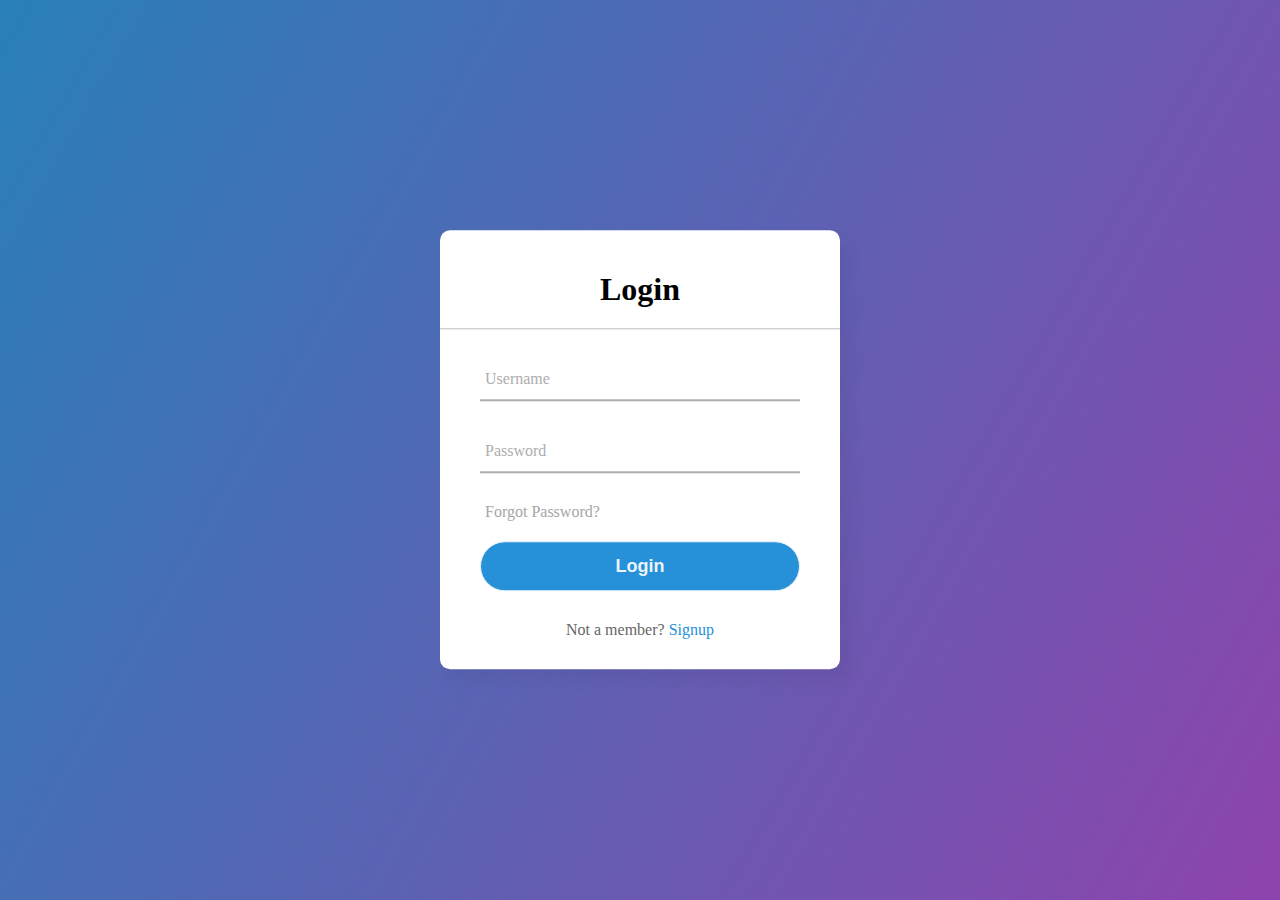
==== index.html @ 0c471daa "v2.1" ====
<!DOCTYPE html>
<html lang="en" dir="ltr">
  <head>
    <meta charset="utf-8">
    <title>Admin Panel | MinerLands</title>
    <link rel="stylesheet" href="style.css">
  </head>
  <body>
    <div class="center">
      <h1>Login</h1>
      <form method="post">
        <div class="txt_field">
          <input type="text" required>
          <span></span>
          <label>Username</label>
        </div>
        <div class="txt_field">
          <input type="password" required>
          <span></span>
          <label>Password</label>
        </div>
        <div class="pass">Forgot Password?</div>
        <input type="submit" value="Login">
        <div class="signup_link">
          Not a member? <a href="#">Signup</a>
        </div>
      </form>
    </div>

  </body>
</html>
---- style.css ----
body{
    margin: 0;
    padding: 0;
    background: linear-gradient(120deg,#2980b9, #8e44ad);
    height: 100vh;
    overflow: hidden;
  }
  .center{
    position: absolute;
    top: 50%;
    left: 50%;
    transform: translate(-50%, -50%);
    width: 400px;
    background: white;
    border-radius: 10px;
    box-shadow: 10px 10px 15px rgba(0,0,0,0.05);
  }
  .center h1{
    text-align: center;
    padding: 20px 0;
    border-bottom: 1px solid silver;
  }
  .center form{
    padding: 0 40px;
    box-sizing: border-box;
  }
  form .txt_field{
    position: relative;
    border-bottom: 2px solid #adadad;
    margin: 30px 0;
  }
  .txt_field input{
    width: 100%;
    padding: 0 5px;
    height: 40px;
    font-size: 16px;
    border: none;
    background: none;
    outline: none;
  }
  .txt_field label{
    position: absolute;
    top: 50%;
    left: 5px;
    color: #adadad;
    transform: translateY(-50%);
    font-size: 16px;
    pointer-events: none;
}
.txt_field span::before{
    content: '';
    position: absolute;
    top: 40px;
    left: 0;
    width: 0%;
    height: 2px;
    background: #2691d9;
    transition: .5s;
}
.txt_field input:focus ~ label,
.txt_field input:valid ~ label{
    top: -5px;
    color: #2691d9;
} 
.txt_field input:focus ~ span::before,
.txt_field input:valid ~ span::before{
  width: 100%;
}
.pass{
  margin: .5px 0 20px 5px;
  color: #a6a6a6;
  cursor: pointer;
}
.pass:hover{
  text-decoration: underline;
}
input[type="submit"]{
  width: 100%;
  height: 50px;
  border: 1px solid;
  background: #2691d9;
  border-radius: 25px;
  font-size: 18px;
  color: #e9f4fb;
  font-weight: 700;
  cursor: pointer;
  outline: none;
}
input[type="submit"]:hover{
  border-color: #2691d9;
  transition: .5s;

}
.signup_link{
  margin: 30px 0;
  text-align: center;
  font-size: 16px;
  color: #666666;
}
.signup_link a{
  color: #2691d9;
  text-decoration: none;
}
.signup_link a:hover{
  text-decoration: underline;
}
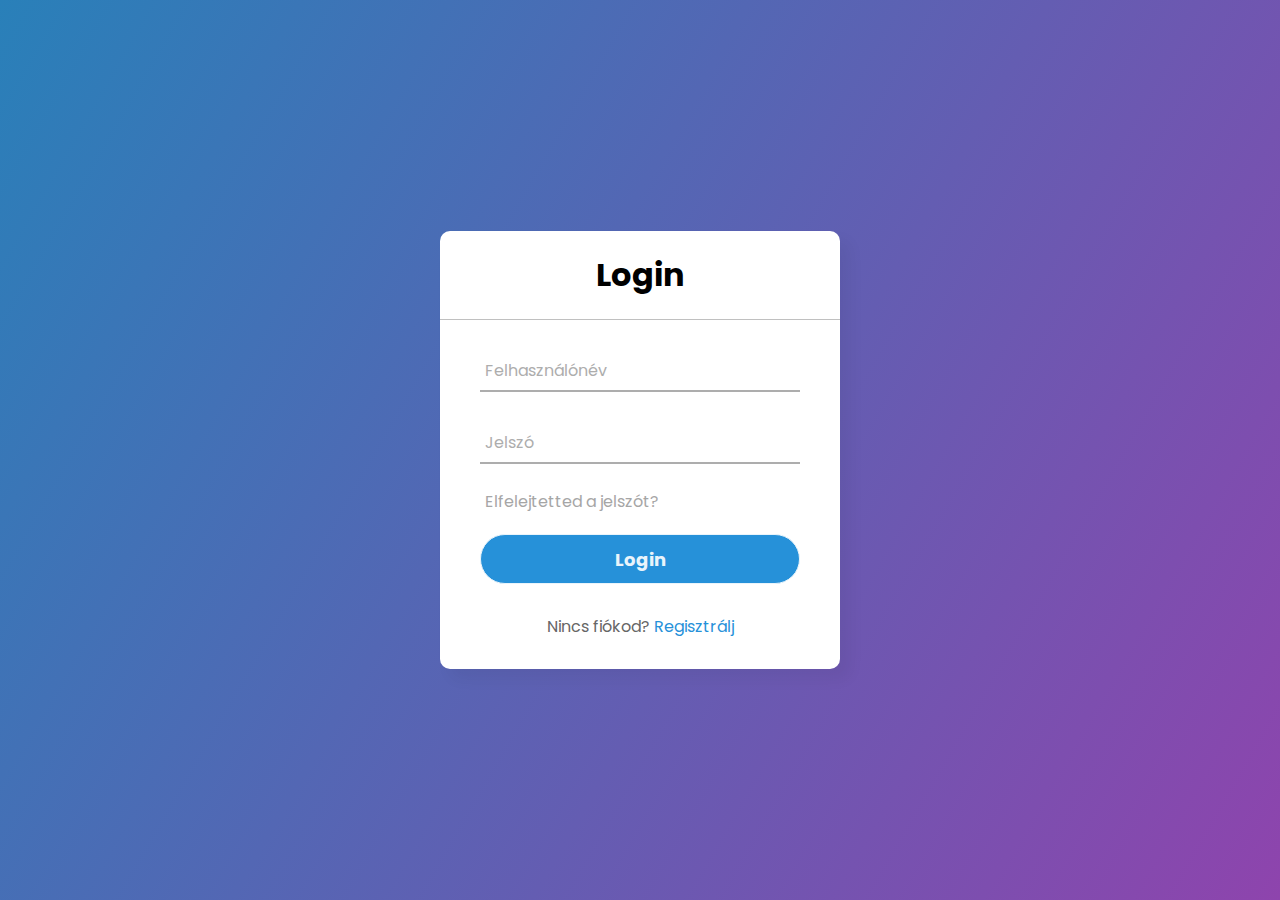
==== commit 78c6eff5: "v2.5" ====
--- a/index.html
+++ b/index.html
@@ -1,8 +1,8 @@
 <!DOCTYPE html>
-<html lang="en" dir="ltr">
+<html lang="hu" dir="ltr">
   <head>
     <meta charset="utf-8">
-    <title>Admin Panel | MinerLands</title>
+    <title>Login | WebAdmin</title>
     <link rel="stylesheet" href="style.css">
   </head>
   <body>
@@ -12,20 +12,20 @@
         <div class="txt_field">
           <input type="text" required>
           <span></span>
-          <label>Username</label>
+          <label>Felhasználónév</label>
         </div>
         <div class="txt_field">
           <input type="password" required>
           <span></span>
-          <label>Password</label>
+          <label>Jelszó</label>
         </div>
-        <div class="pass">Forgot Password?</div>
+        <div class="pass">Elfelejtetted a jelszót?</div>
         <input type="submit" value="Login">
         <div class="signup_link">
-          Not a member? <a href="#">Signup</a>
+          Nincs fiókod? <a href="#">Regisztrálj</a>
         </div>
       </form>
     </div>
 
   </body>
-</html>+</html>
--- a/style.css
+++ b/style.css
@@ -1,73 +1,81 @@
+@import url('https://fonts.googleapis.com/css2?family=Noto+Sans:wght@700&family=Poppins:wght@400;500;600&display=swap');
+*{
+  margin: 0;
+  padding: 0;
+  box-sizing: border-box;
+  font-family: "Poppins", sans-serif;
+}
 body{
-    margin: 0;
-    padding: 0;
-    background: linear-gradient(120deg,#2980b9, #8e44ad);
-    height: 100vh;
-    overflow: hidden;
-  }
-  .center{
-    position: absolute;
-    top: 50%;
-    left: 50%;
-    transform: translate(-50%, -50%);
-    width: 400px;
-    background: white;
-    border-radius: 10px;
-    box-shadow: 10px 10px 15px rgba(0,0,0,0.05);
-  }
-  .center h1{
-    text-align: center;
-    padding: 20px 0;
-    border-bottom: 1px solid silver;
-  }
-  .center form{
-    padding: 0 40px;
-    box-sizing: border-box;
-  }
-  form .txt_field{
-    position: relative;
-    border-bottom: 2px solid #adadad;
-    margin: 30px 0;
-  }
-  .txt_field input{
-    width: 100%;
-    padding: 0 5px;
-    height: 40px;
-    font-size: 16px;
-    border: none;
-    background: none;
-    outline: none;
-  }
-  .txt_field label{
-    position: absolute;
-    top: 50%;
-    left: 5px;
-    color: #adadad;
-    transform: translateY(-50%);
-    font-size: 16px;
-    pointer-events: none;
+  margin: 0;
+  padding: 0;
+  background: linear-gradient(120deg,#2980b9, #8e44ad);
+  height: 100vh;
+  overflow: hidden;
+}
+.center{
+  position: absolute;
+  top: 50%;
+  left: 50%;
+  transform: translate(-50%, -50%);
+  width: 400px;
+  background: white;
+  border-radius: 10px;
+  box-shadow: 10px 10px 15px rgba(0,0,0,0.05);
+}
+.center h1{
+  text-align: center;
+  padding: 20px 0;
+  border-bottom: 1px solid silver;
+}
+.center form{
+  padding: 0 40px;
+  box-sizing: border-box;
+}
+form .txt_field{
+  position: relative;
+  border-bottom: 2px solid #adadad;
+  margin: 30px 0;
+}
+.txt_field input{
+  width: 100%;
+  padding: 0 5px;
+  height: 40px;
+  font-size: 16px;
+  border: none;
+  background: none;
+  outline: none;
+}
+.txt_field label{
+  position: absolute;
+  top: 50%;
+  left: 5px;
+  color: #adadad;
+  transform: translateY(-50%);
+  font-size: 16px;
+  pointer-events: none;
+  transition: .5s;
 }
 .txt_field span::before{
-    content: '';
-    position: absolute;
-    top: 40px;
-    left: 0;
-    width: 0%;
-    height: 2px;
-    background: #2691d9;
-    transition: .5s;
+  content: '';
+  position: absolute;
+  top: 40px;
+  left: 0;
+  width: 0%;
+  height: 2px;
+  background: #2691d9;
+  transition: .5s;
 }
 .txt_field input:focus ~ label,
 .txt_field input:valid ~ label{
-    top: -5px;
-    color: #2691d9;
-} 
+  top: -5px;
+  color: #2691d9;
+}
 .txt_field input:focus ~ span::before,
 .txt_field input:valid ~ span::before{
   width: 100%;
 }
 .pass{
-  margin: .5px 0 20px 5px;
+  margin: -5px 0 20px 5px;
   color: #a6a6a6;
   cursor: pointer;
 }
@@ -89,7 +97,6 @@
 input[type="submit"]:hover{
   border-color: #2691d9;
   transition: .5s;
-
 }
 .signup_link{
   margin: 30px 0;
@@ -103,4 +110,4 @@
 }
 .signup_link a:hover{
   text-decoration: underline;
-}+}
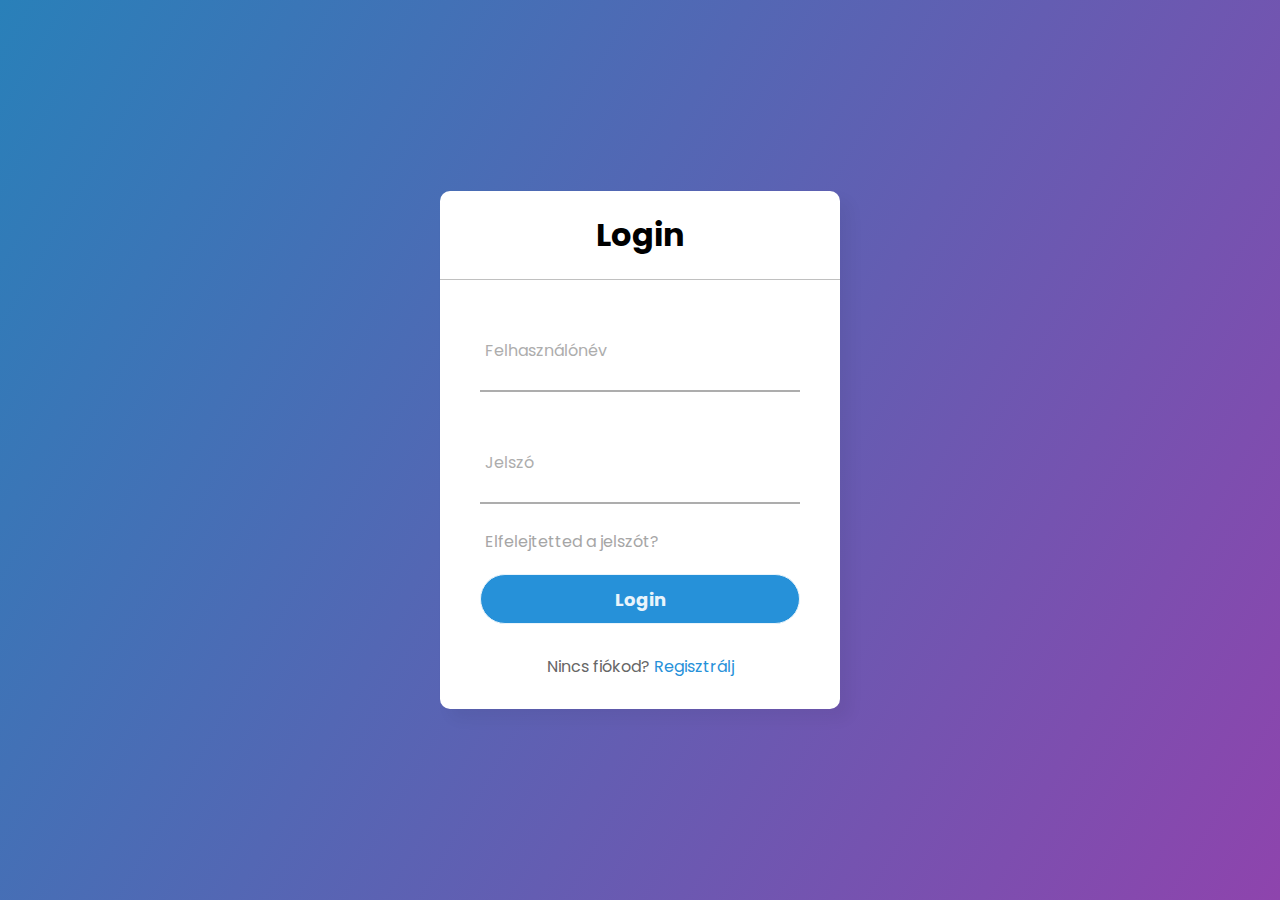
==== commit 78e85b77: "2.6.1" ====
--- a/index.html
+++ b/index.html
@@ -11,11 +11,13 @@
       <form method="post">
         <div class="txt_field">
           <input type="text" required>
+          <input type="text" name="username" required>
           <span></span>
           <label>Felhasználónév</label>
         </div>
         <div class="txt_field">
           <input type="password" required>
+          <input type="password" name="password" required>
           <span></span>
           <label>Jelszó</label>
         </div>
@@ -29,3 +31,4 @@
 
   </body>
 </html>
+
--- a/style.css
+++ b/style.css
@@ -110,4 +110,4 @@
 }
 .signup_link a:hover{
   text-decoration: underline;
-}
+}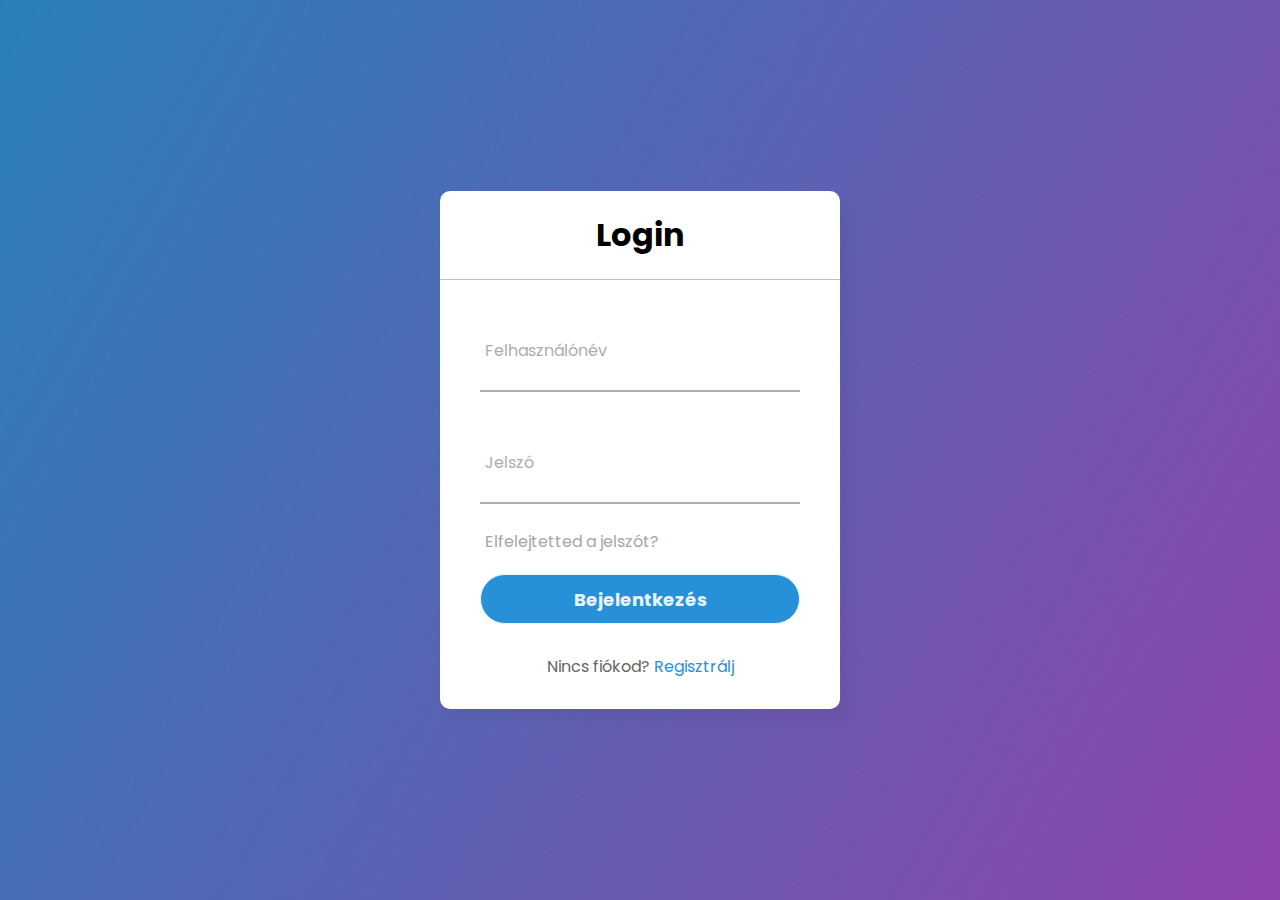
==== commit 45777f16: "v2.7.1" ====
--- a/index.html
+++ b/index.html
@@ -3,12 +3,12 @@
   <head>
     <meta charset="utf-8">
     <title>Login | WebAdmin</title>
-    <link rel="stylesheet" href="style.css">
+    <link rel="stylesheet" href="index.css">
   </head>
   <body>
     <div class="center">
       <h1>Login</h1>
-      <form method="post">
+      <form action="insert.php" method="POST">
         <div class="txt_field">
           <input type="text" required>
           <input type="text" name="username" required>
@@ -21,10 +21,10 @@
           <span></span>
           <label>Jelszó</label>
         </div>
-        <div class="pass">Elfelejtetted a jelszót?</div>
-        <input type="submit" value="Login">
+        <div class="pass">Elfelejtetted a jelszót?<a href="#"></a></div>
+        <input type="submit" value="Bejelentkezés" href="adminpanel.html">
         <div class="signup_link">
-          Nincs fiókod? <a href="#">Regisztrálj</a>
+          Nincs fiókod? <a href="register.html">Regisztrálj</a>
         </div>
       </form>
     </div>
--- a/index.css
+++ b/index.css
@@ -0,0 +1,113 @@
+@import url('https://fonts.googleapis.com/css2?family=Noto+Sans:wght@700&family=Poppins:wght@400;500;600&display=swap');
+*{
+  margin: 0;
+  padding: 0;
+  box-sizing: border-box;
+  font-family: "Poppins", sans-serif;
+}
+body{
+  margin: 0;
+  padding: 0;
+  background: linear-gradient(120deg,#2980b9, #8e44ad);
+  height: 100vh;
+  overflow: hidden;
+}
+.center{
+  position: absolute;
+  top: 50%;
+  left: 50%;
+  transform: translate(-50%, -50%);
+  width: 400px;
+  background: white;
+  border-radius: 10px;
+  box-shadow: 10px 10px 15px rgba(0,0,0,0.05);
+}
+.center h1{
+  text-align: center;
+  padding: 20px 0;
+  border-bottom: 1px solid silver;
+}
+.center form{
+  padding: 0 40px;
+  box-sizing: border-box;
+}
+form .txt_field{
+  position: relative;
+  border-bottom: 2px solid #adadad;
+  margin: 30px 0;
+}
+.txt_field input{
+  width: 100%;
+  padding: 0 5px;
+  height: 40px;
+  font-size: 16px;
+  border: none;
+  background: none;
+  outline: none;
+}
+.txt_field label{
+  position: absolute;
+  top: 50%;
+  left: 5px;
+  color: #adadad;
+  transform: translateY(-50%);
+  font-size: 16px;
+  pointer-events: none;
+  transition: .5s;
+}
+.txt_field span::before{
+  content: '';
+  position: absolute;
+  top: 40px;
+  left: 0;
+  width: 0%;
+  height: 2px;
+  background: #2691d9;
+  transition: .5s;
+}
+.txt_field input:focus ~ label,
+.txt_field input:valid ~ label{
+  top: -5px;
+  color: #2691d9;
+}
+.txt_field input:focus ~ span::before,
+.txt_field input:valid ~ span::before{
+  width: 100%;
+}
+.pass{
+  margin: -5px 0 20px 5px;
+  color: #a6a6a6;
+  cursor: pointer;
+}
+.pass:hover{
+  text-decoration: underline;
+}
+input[type="submit"]{
+  width: 100%;
+  height: 50px;
+  border: 1px solid;
+  background: #2691d9;
+  border-radius: 25px;
+  font-size: 18px;
+  color: #e9f4fb;
+  font-weight: 700;
+  cursor: pointer;
+  outline: none;
+}
+input[type="submit"]:hover{
+  border-color: #2691d9;
+  transition: .5s;
+}
+.signup_link{
+  margin: 30px 0;
+  text-align: center;
+  font-size: 16px;
+  color: #666666;
+}
+.signup_link a{
+  color: #2691d9;
+  text-decoration: none;
+}
+.signup_link a:hover{
+  text-decoration: underline;
+}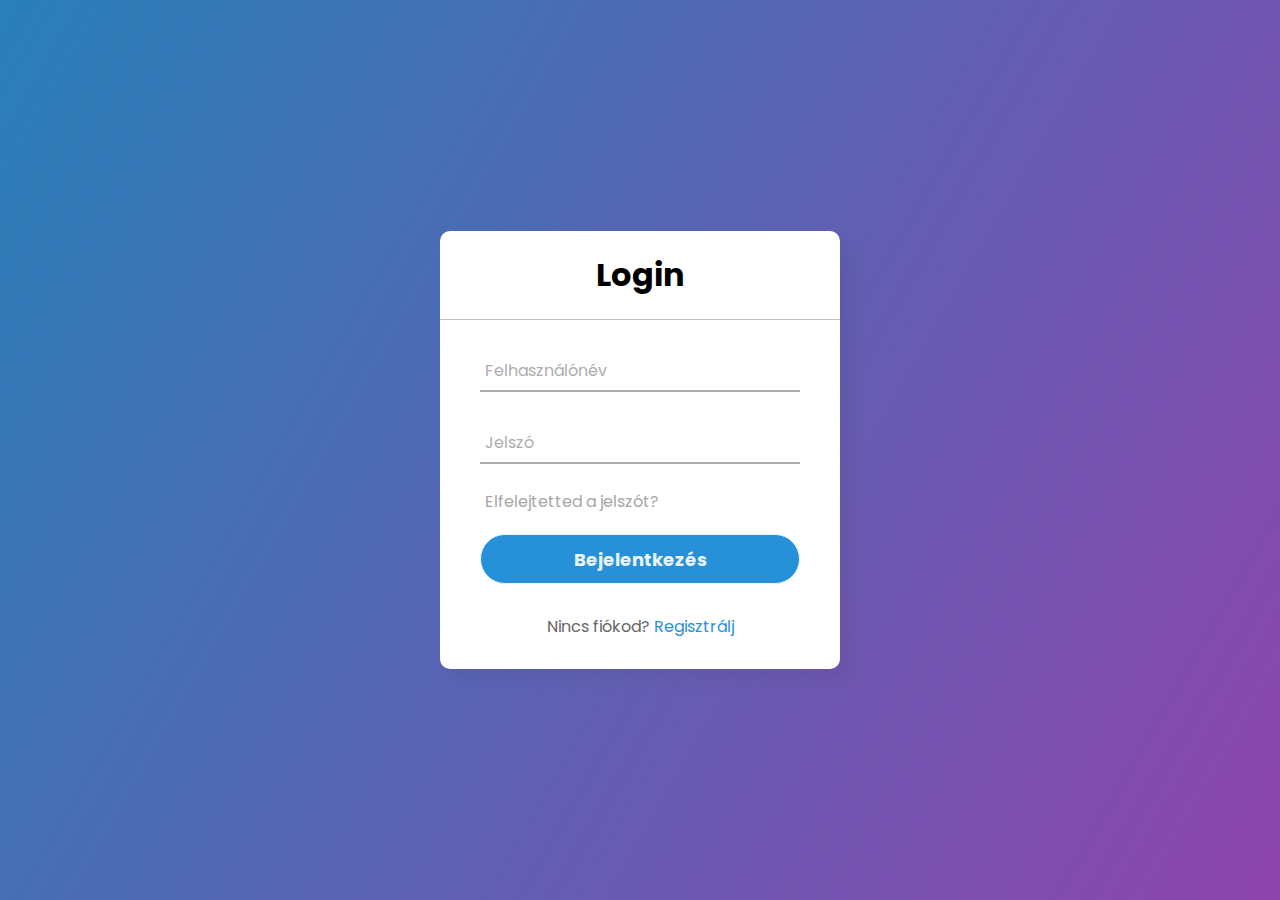
==== commit dfd249db: "v2.7.2" ====
--- a/index.html
+++ b/index.html
@@ -10,13 +10,11 @@
       <h1>Login</h1>
       <form action="insert.php" method="POST">
         <div class="txt_field">
-          <input type="text" required>
           <input type="text" name="username" required>
           <span></span>
           <label>Felhasználónév</label>
         </div>
         <div class="txt_field">
-          <input type="password" required>
           <input type="password" name="password" required>
           <span></span>
           <label>Jelszó</label>
